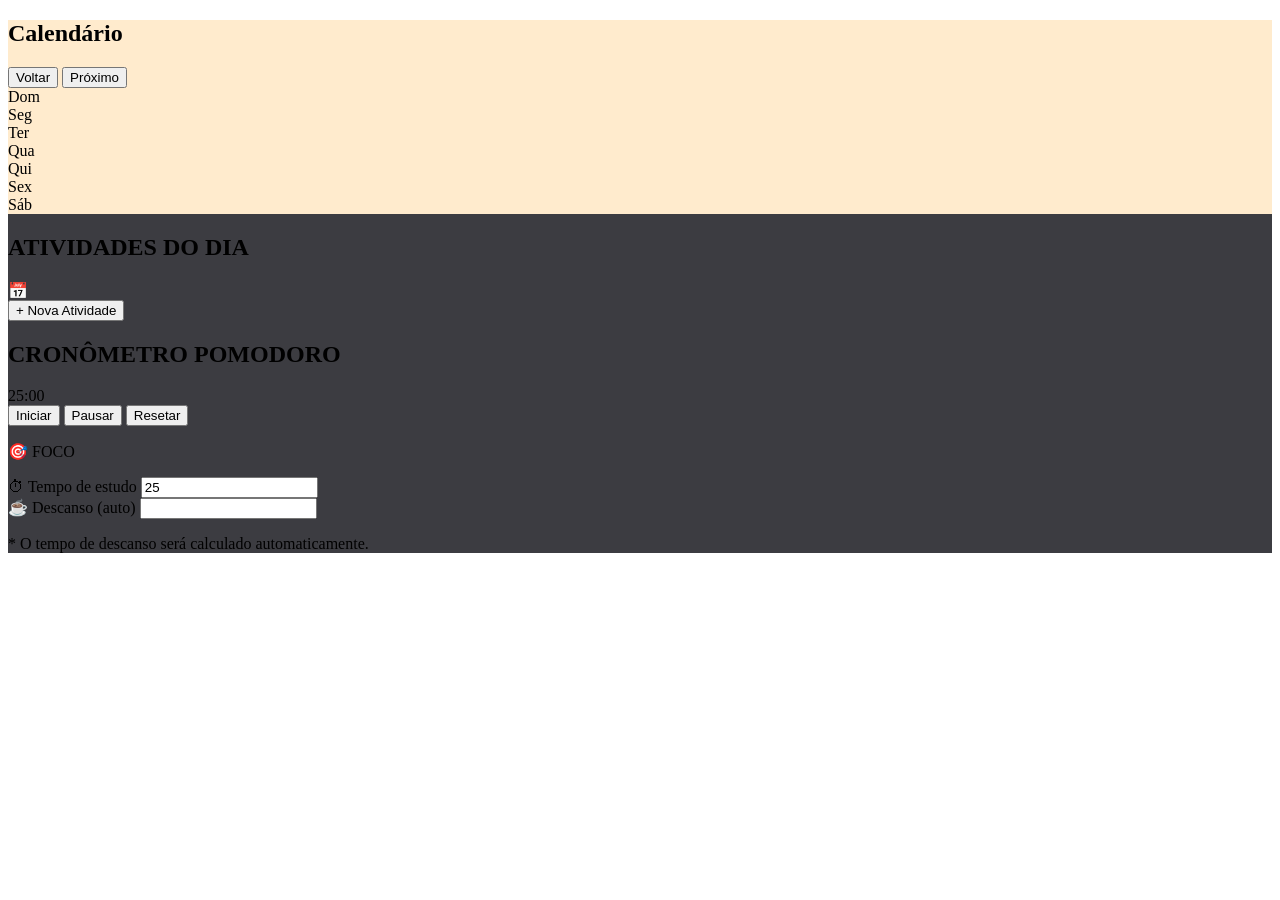
==== html/index.html @ 6248282a "HTML Cronometro" ====
<!DOCTYPE html>
<html lang="pt-br">

<head>
    <meta charset="UTF-8">
    <meta name="viewport" content="width=device-width, initial-scale=1.0">
    <link rel="stylesheet" type="text/css" href="../css/index.css">
    <title>AgendaFacil</title>
</head>

<body>
    <div id="main">
        <div id="calendario">
            <h2>Calendário</h2>
            <section id="mes_calendario">
            </section>
            <button id="voltar">Voltar</button>
            <button id="proximo">Próximo</button>

            <section id="dias_semana">
                <div>Dom</div>
                <div>Seg</div>
                <div>Ter</div>
                <div>Qua</div>
                <div>Qui</div>
                <div>Sex</div>
                <div>Sáb</div>
            </section>
            <section id="dias">
            </section>
        </div>
        <div id="atividades-dia">

            <section id="cabecalho-atividades">

                <h2 id="titulo-dia">ATIVIDADES DO DIA</h2>

                <div id="barra-superior">

                    <div id="data-atual">
                        <span id="icone-data">📅</span>
                        <span id="texto-data"></span>
                    </div>

                    <button id="btnNovaAtividade">+ Nova Atividade</button>

                </div>

            </section>

            <div id="listaAtividades">

            </div>

        </div>
        <div id="pomodoro">

            <h2>CRONÔMETRO POMODORO</h2>

            <div id="cronometro">

                <span id="tempo">25:00</span>

                <div id="botoes">
                    <button id="btnIniciar">Iniciar</button>
                    <button id="btnPausar">Pausar</button>
                    <button id="btnResetar">Resetar</button>
                </div>

                <p id="modoAtual">🎯 FOCO</p>
            </div>

            <div id="configuracoes">
                <div class="config">
                    <label for="tempoFoco">⏱ Tempo de estudo</label>
                    <input type="number" id="tempoFoco" min="1" value="25">
                </div>

                <div class="config">
                    <label for="tempoDescanso">☕ Descanso (auto)</label>

                    <input type="number" id="tempoDescanso" readonly>
                </div>
                <p id="observacao">* O tempo de descanso será calculado automaticamente.</p>
            </div>
        </div>
    </div>


</body>

</html>
---- css/index.css ----
#main{
    background-color: rgb(60, 60, 65);
}

#calendario{
    background-color: blanchedalmond;
}
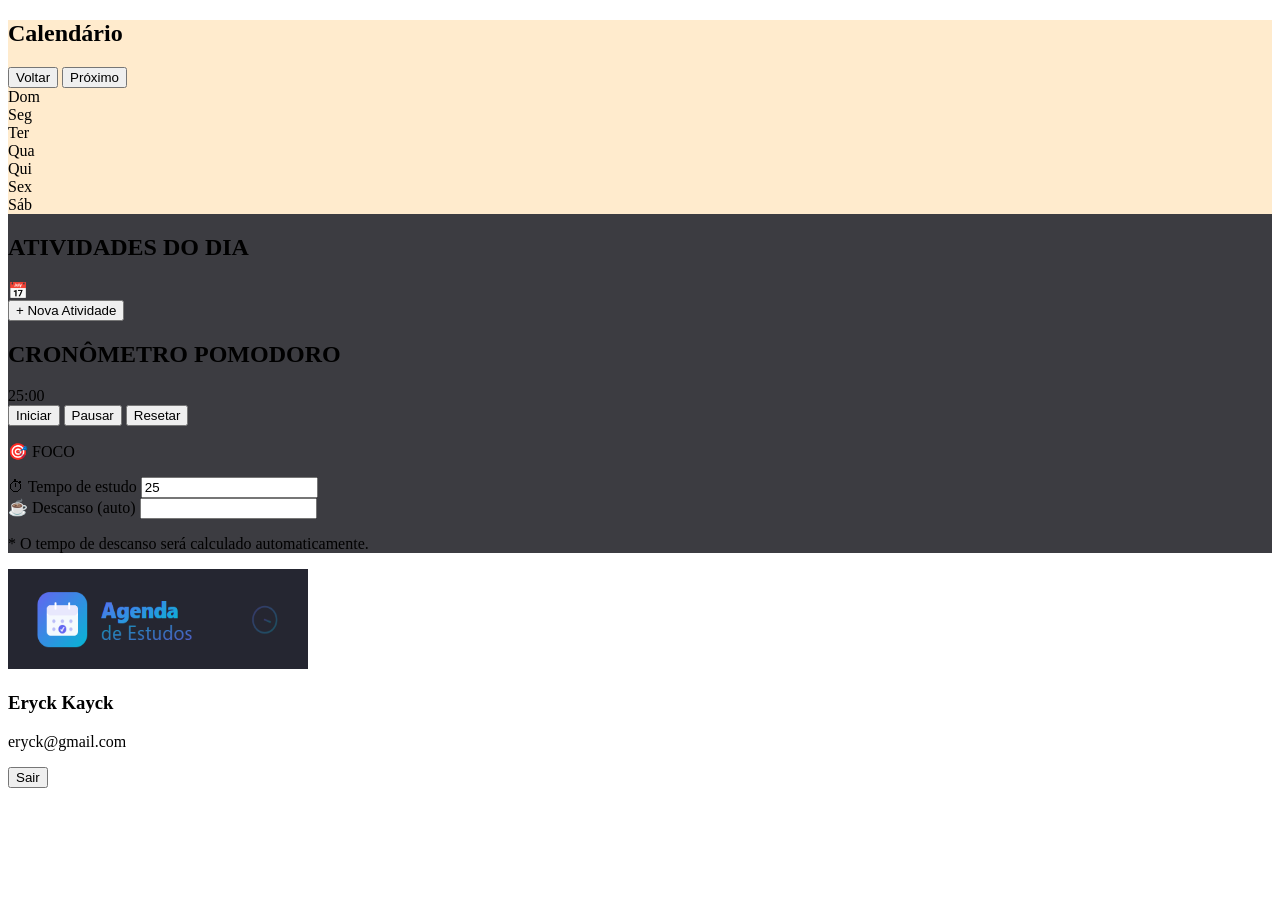
==== commit 74246a08: "Logo e profile do usuario adicionado" ====
--- a/html/index.html
+++ b/html/index.html
@@ -86,6 +86,15 @@
         </div>
     </div>
 
+    <div id="nav">
+        <img src="../img/agenda-de-estudos.png" alt="logo" width="300" height="100">
+        <section id="usuario">
+            <h3 id="nomeUsuario">Eryck Kayck</h3>
+            <p id="emailUsuario">eryck@gmail.com</p>
+            <button id="btnSair">Sair</button>
+        </section>
+    </div>
+
 
 </body>
 
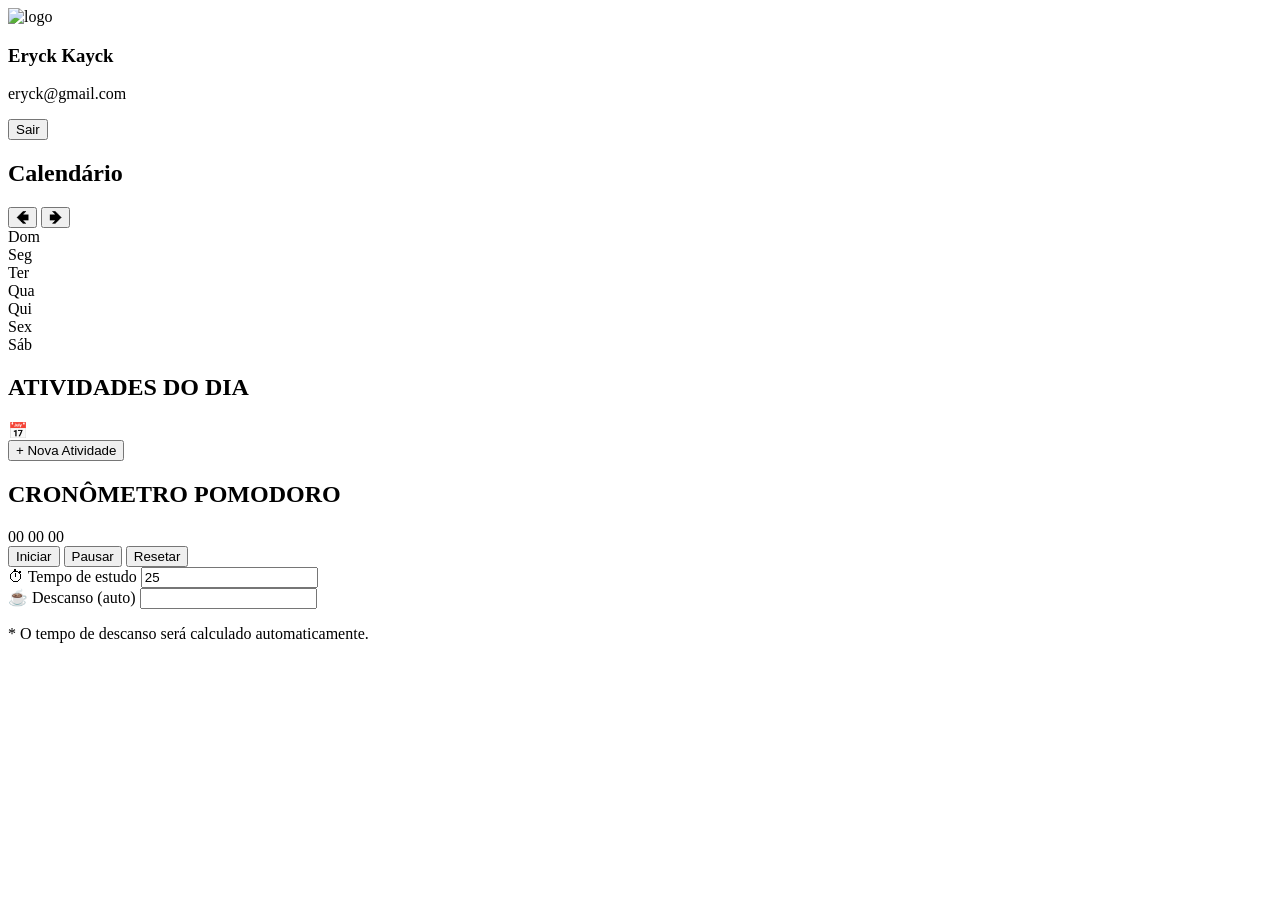
==== commit e670da09: "Uma nova organização de pastas para facilitar minhar vida" ====
--- a/html/index.html
+++ b/html/index.html
@@ -4,18 +4,33 @@
 <head>
     <meta charset="UTF-8">
     <meta name="viewport" content="width=device-width, initial-scale=1.0">
-    <link rel="stylesheet" type="text/css" href="../css/index.css">
-    <title>AgendaFacil</title>
+    <link rel="stylesheet" href="./css/main.css">
+    <title>AgendaEstudos</title>
 </head>
 
 <body>
+
+    <div id="nav">
+
+        <img src="./img/agenda_de_estudos.png" alt="logo" width="300" height="100">
+
+        <section id="usuario">
+            <h3 id="nomeUsuario">Eryck Kayck</h3>
+            <p id="emailUsuario">eryck@gmail.com</p>
+            <button id="btnSair">Sair</button>
+        </section>
+
+    </div>
+
     <div id="main">
+
         <div id="calendario">
             <h2>Calendário</h2>
-            <section id="mes_calendario">
-            </section>
-            <button id="voltar">Voltar</button>
-            <button id="proximo">Próximo</button>
+
+            <section id="mes_calendario"></section>
+
+            <button id="voltar">🢀</button>
+            <button id="proximo">🢂</button>
 
             <section id="dias_semana">
                 <div>Dom</div>
@@ -26,9 +41,10 @@
                 <div>Sex</div>
                 <div>Sáb</div>
             </section>
-            <section id="dias">
-            </section>
+
+            <section id="dias"></section>
         </div>
+
         <div id="atividades-dia">
 
             <section id="cabecalho-atividades">
@@ -42,35 +58,67 @@
                         <span id="texto-data"></span>
                     </div>
 
-                    <button id="btnNovaAtividade">+ Nova Atividade</button>
-
+                    <button id="btnNovaAtividade" type="button">+ Nova Atividade</button>
                 </div>
 
             </section>
 
-            <div id="listaAtividades">
+            <form id="formAtividade" hidden>
+
+                <div class="campos-atividade">
+
+                    <div class="campo">
+                        <label for="tituloAtividade">Título da atividade</label>
+                        <input id="tituloAtividade" type="text" required>
+                    </div>
+
+                    <div class="campo">
+                        <label for="descricaoAtividade">O que precisa fazer?</label>
+                        <textarea id="descricaoAtividade" required></textarea>
+                    </div>
+
+                    <div class="campo">
+                        <label for="dataAtividade">Data</label>
+                        <input id="dataAtividade" type="date" required>
+                    </div>
+
+                    <div class="campo">
+                        <label for="horaAtividade">Hora</label>
+                        <input id="horaAtividade" type="time" required>
+                    </div>
+
+                </div>
+
+                <div class="botoes-formulario">
+                    <button type="submit">Salvar atividade</button>
+                    <button id="btnCancelarAtividade" type="button">Cancelar</button>
+                </div>
+
+            </form>
+
+            <div id="listaAtividades"></div>
+
+        </div>
+
+        <div id="pomodoro">
+
+            <div id="cronometro">
+
+                <h2>CRONÔMETRO POMODORO</h2>
+                <span id="hora">00</span>
+                <span id="minuto">00</span>
+                <span id="segundo">00</span>
+
+                <div id="botoes">
+                    <button type="button" id="btnIniciar">Iniciar</button>
+                    <button type="button" id="btnPausar">Pausar</button>
+                    <button type="button" id="btnResetar">Resetar</button>
+                </div>
 
             </div>
 
-        </div>
-        <div id="pomodoro">
+            <div id="configuracoes">
 
-            <h2>CRONÔMETRO POMODORO</h2>
-
-            <div id="cronometro">
-
-                <span id="tempo">25:00</span>
-
-                <div id="botoes">
-                    <button id="btnIniciar">Iniciar</button>
-                    <button id="btnPausar">Pausar</button>
-                    <button id="btnResetar">Resetar</button>
-                </div>
-
-                <p id="modoAtual">🎯 FOCO</p>
-            </div>
-
-            <div id="configuracoes">
                 <div class="config">
                     <label for="tempoFoco">⏱ Tempo de estudo</label>
                     <input type="number" id="tempoFoco" min="1" value="25">
@@ -78,24 +126,19 @@
 
                 <div class="config">
                     <label for="tempoDescanso">☕ Descanso (auto)</label>
-
                     <input type="number" id="tempoDescanso" readonly>
                 </div>
+
                 <p id="observacao">* O tempo de descanso será calculado automaticamente.</p>
             </div>
         </div>
     </div>
+    <script src="./js/atividades.js"></script>
+    <script src="./js/cronometro.js"></script>
+    <script src="./js/calendario.js"></script>
+    <script src="./js/main.js"></script>
+</body>
 
-    <div id="nav">
-        <img src="../img/agenda-de-estudos.png" alt="logo" width="300" height="100">
-        <section id="usuario">
-            <h3 id="nomeUsuario">Eryck Kayck</h3>
-            <p id="emailUsuario">eryck@gmail.com</p>
-            <button id="btnSair">Sair</button>
-        </section>
-    </div>
+</html>
 
 
-</body>
-
-</html>
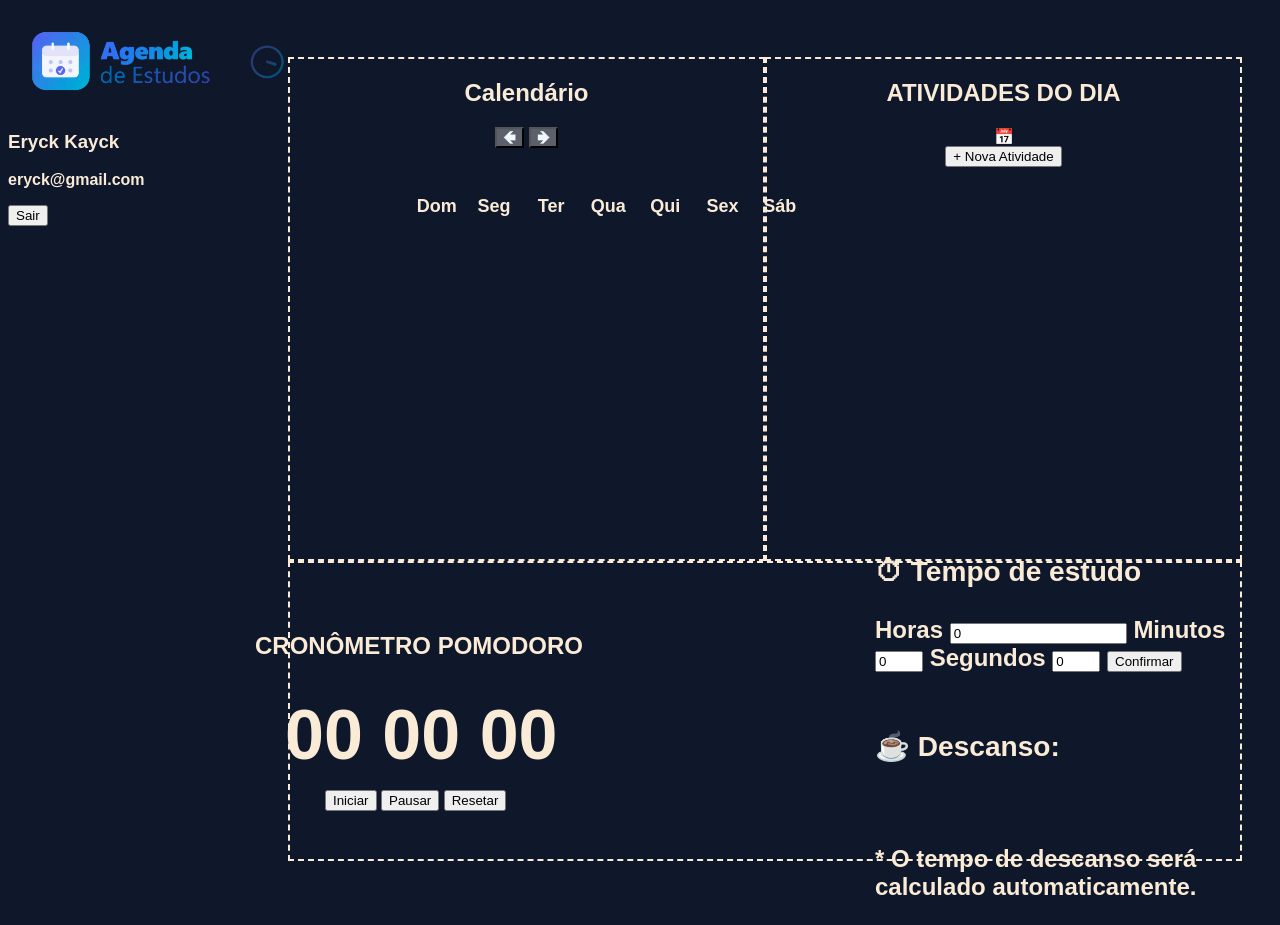
==== commit 1d2d0fa3: "cronometro finalizado" ====
--- a/html/index.html
+++ b/html/index.html
@@ -4,7 +4,7 @@
 <head>
     <meta charset="UTF-8">
     <meta name="viewport" content="width=device-width, initial-scale=1.0">
-    <link rel="stylesheet" href="./css/main.css">
+    <link rel="stylesheet" href="../css/main.css">
     <title>AgendaEstudos</title>
 </head>
 
@@ -12,7 +12,7 @@
 
     <div id="nav">
 
-        <img src="./img/agenda_de_estudos.png" alt="logo" width="300" height="100">
+        <img src="../img/agenda_de_estudos.png" alt="logo" width="300" height="100">
 
         <section id="usuario">
             <h3 id="nomeUsuario">Eryck Kayck</h3>
@@ -102,12 +102,14 @@
 
         <div id="pomodoro">
 
-            <div id="cronometro">
+            <form id="cronometro">
 
                 <h2>CRONÔMETRO POMODORO</h2>
-                <span id="hora">00</span>
-                <span id="minuto">00</span>
-                <span id="segundo">00</span>
+                <div id="tempo">
+                    <span id="hora">00</span>
+                    <span id="minuto">00</span>
+                    <span id="segundo">00</span>
+                </div>
 
                 <div id="botoes">
                     <button type="button" id="btnIniciar">Iniciar</button>
@@ -115,30 +117,41 @@
                     <button type="button" id="btnResetar">Resetar</button>
                 </div>
 
-            </div>
+            </form>
 
             <div id="configuracoes">
 
-                <div class="config">
-                    <label for="tempoFoco">⏱ Tempo de estudo</label>
-                    <input type="number" id="tempoFoco" min="1" value="25">
+                <div id="escolhaNumero">
+                    <h3>⏱ Tempo de estudo</h3>
+                    <label for="tempoHora">Horas</label>
+                    <input id="tempoHora" type="number" min="0" value="0">
+
+                    <label for="tempoMinuto">Minutos</label>
+                    <input id="tempoMinuto" type="number" min="0" max="59" value="0">
+
+                    <label for="tempoSegundo">Segundos</label>
+                    <input id="tempoSegundo" type="number" min="0" max="59" value="0">
+                    <button type="submit" id="btnConfirmarTempo">Confirmar</button>
+
                 </div>
 
-                <div class="config">
-                    <label for="tempoDescanso">☕ Descanso (auto)</label>
-                    <input type="number" id="tempoDescanso" readonly>
+                <div id="areaDescanso">
+                    <h3>☕ Descanso: </h3>
+                    <span id="tempoDescanso"></span>
+
                 </div>
 
                 <p id="observacao">* O tempo de descanso será calculado automaticamente.</p>
             </div>
         </div>
     </div>
-    <script src="./js/atividades.js"></script>
-    <script src="./js/cronometro.js"></script>
-    <script src="./js/calendario.js"></script>
-    <script src="./js/main.js"></script>
+    <script src="../js/atividades.js"></script>
+    <script src="../js/cronometro.js"></script>
+    <script src="../js/calendario.js"></script>
+    <script src="../js/main.js"></script>
 </body>
 
 </html>
 
 
+
--- a/css/main.css
+++ b/css/main.css
@@ -0,0 +1,167 @@
+body {
+    background-color: #0f172a;
+    color: antiquewhite;
+    font-family: Arial, Helvetica, sans-serif;
+    font-weight: bold;
+}
+
+
+#main {
+    padding: 30px;
+    margin-top: -199px;
+    margin-left: 250px;
+    display: grid;
+    grid-template-columns: 1fr 1fr;
+}
+
+#calendario,
+#atividades-dia {
+    height: 500px;
+    border-style: dashed;
+    border-width: 2px;
+    text-align: center;
+}
+
+#pomodoro {
+    grid-column: 1 / -1;
+    display: flex;
+    align-items: center;
+    justify-content: center;
+    gap: 120px;
+    width: 100%;
+    box-sizing: border-box;
+    height: 300px;
+    border-style: dashed;
+    border-width: 2px;
+}
+
+#usuario {
+    color: antiquewhite;
+}
+
+/*==========================================CSS CALENDARIO=======================================================*/
+#dias_semana {
+    display: grid;
+    grid-template-columns: repeat(7, 1fr);
+    text-align: center;
+    width: 100%;
+    max-width: 400px;
+    padding: 10%;
+    margin-left: 15%;
+    font-size: large;
+
+}
+
+#voltar,
+#proximo {
+    background-color: #5c606b;
+    color: aliceblue;
+}
+/*=============================================================================================================*/
+
+/*==========================================CSS POMODORO=======================================================*/
+#botoes {
+
+    margin-top: 0px;
+    margin-left: 70px;
+
+}
+
+#tempo {
+    display: block;
+    font-size: 70px;
+    font-weight: bold;
+    padding: 15px 30px;
+}
+
+#configuracoes {
+    flex: 0 0 400px;
+    margin: 0;
+    text-align: left;
+    font-size: x-large;
+    display: flex;
+    gap: 30px;
+    flex-direction: column;
+    align-items: flex-start;
+    margin-top: 30px;
+}
+
+#areaDescanso {
+    display: flex;
+    align-items: center;
+    gap: 10px;
+}
+#tempoDescanso{
+    margin-top: 6px;
+}
+
+#cronometro {
+    flex: 0 0 500px;
+    margin: 0;
+    text-align: left;
+}
+/*=============================================================================================================*/
+
+/*==========================================CSS ATIVIDADES DO DIA==============================================*/
+#formAtividade {
+    width: min(90%, 600px);
+    margin: 20px auto;
+}
+
+.campos-atividade {
+    display: grid;
+    grid-template-columns: 1fr 1fr;
+    gap: 16px;
+}
+
+.campo {
+    display: flex;
+    flex-direction: column;
+    gap: 6px;
+}
+
+.campo input,
+.campo textarea {
+    box-sizing: border-box;
+    width: 100%;
+    padding: 8px;
+}
+
+.campo textarea {
+    min-height: 80px;
+    resize: vertical;
+}
+
+.botoes-formulario {
+    display: flex;
+    justify-content: center;
+    gap: 10px;
+    margin-top: 16px;
+}
+
+#listaAtividades {
+    max-height: 350px;
+    overflow-y: auto;
+    overflow-x: hidden;
+    box-sizing: border-box;
+    padding: 10px;
+}
+
+.atividade {
+    border: 1px solid #4b5b78;
+    border-radius: 10px;
+    padding: 12px 16px;
+    margin: 10px auto;
+    max-width: 500px;
+    background-color: #172238;
+    text-align: left;
+}
+
+.atividade h3 {
+    margin: 0 0 8px;
+}
+
+.atividade p {
+    margin: 6px 0;
+}
+/*=============================================================================================================*/
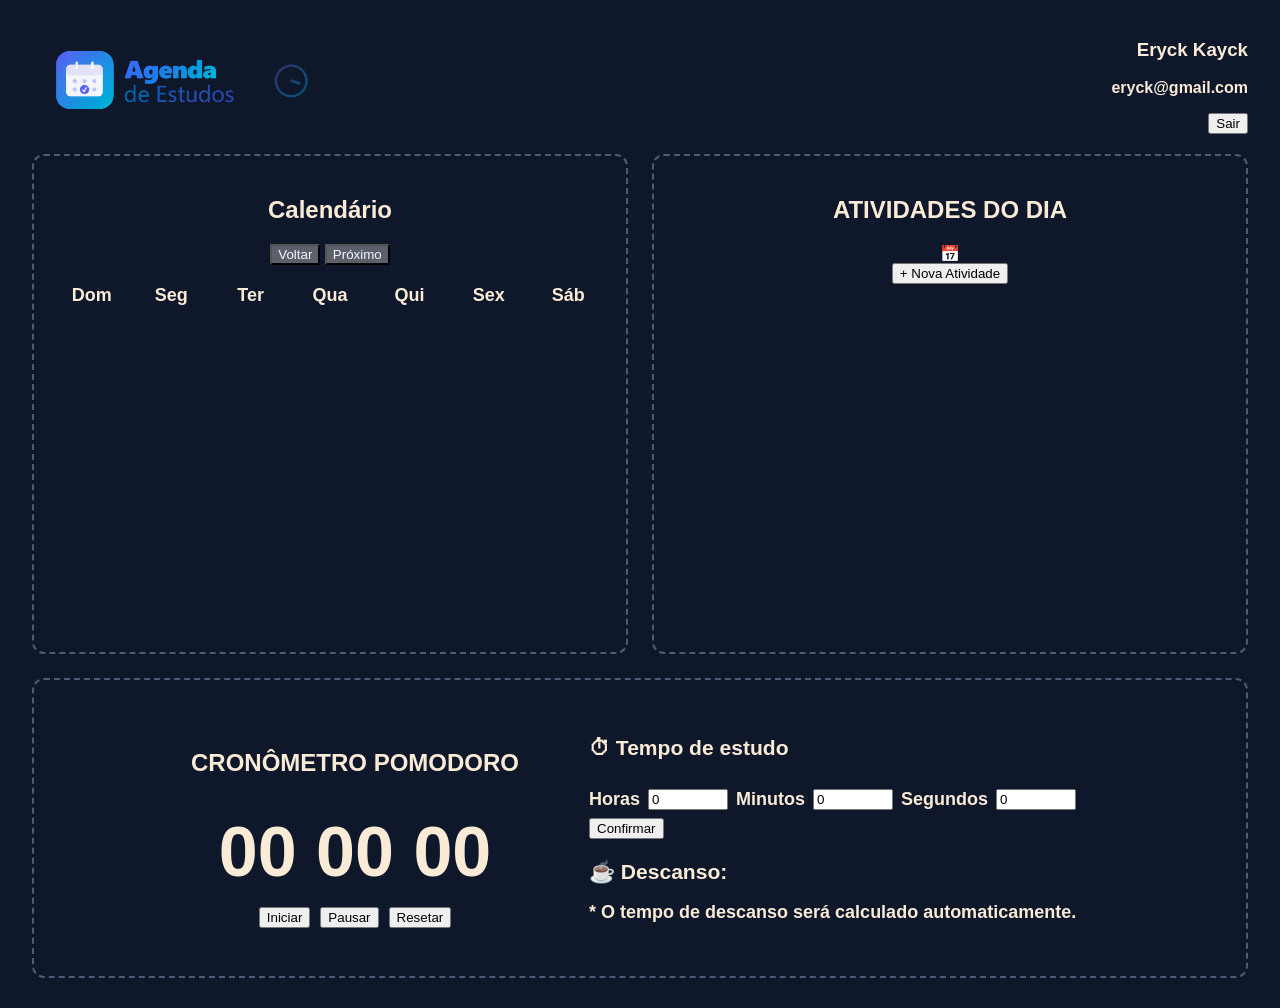
==== commit f653d795: "Padronização do CSS para qualquer tela" ====
--- a/html/index.html
+++ b/html/index.html
@@ -29,8 +29,8 @@
 
             <section id="mes_calendario"></section>
 
-            <button id="voltar">🢀</button>
-            <button id="proximo">🢂</button>
+            <button id="voltar">Voltar</button>
+            <button id="proximo">Próximo</button>
 
             <section id="dias_semana">
                 <div>Dom</div>
--- a/css/main.css
+++ b/css/main.css
@@ -3,53 +3,61 @@
     color: antiquewhite;
     font-family: Arial, Helvetica, sans-serif;
     font-weight: bold;
-}
-
+    margin: 0;
+}
+
+* {
+    box-sizing: border-box;
+}
+
+#nav {
+    width: 95%;
+    max-width: 1400px;
+    margin: 0 auto;
+    padding: 20px 0;
+    display: flex;
+    justify-content: space-between;
+    align-items: center;
+}
+
+#nav img {
+    width: 300px;
+    max-width: 55%;
+    height: auto;
+}
+
+#usuario {
+    color: antiquewhite;
+    text-align: right;
+}
 
 #main {
-    padding: 30px;
-    margin-top: -199px;
-    margin-left: 250px;
+    width: 95%;
+    max-width: 1400px;
+    margin: 0 auto 30px;
     display: grid;
     grid-template-columns: 1fr 1fr;
+    gap: 24px;
 }
 
 #calendario,
 #atividades-dia {
-    height: 500px;
-    border-style: dashed;
-    border-width: 2px;
+    min-width: 0;
+    min-height: 500px;
+    padding: 20px;
+    border: 2px dashed #4b5b78;
+    border-radius: 12px;
     text-align: center;
 }
 
-#pomodoro {
-    grid-column: 1 / -1;
-    display: flex;
-    align-items: center;
-    justify-content: center;
-    gap: 120px;
-    width: 100%;
-    box-sizing: border-box;
-    height: 300px;
-    border-style: dashed;
-    border-width: 2px;
-}
-
-#usuario {
-    color: antiquewhite;
-}
-
-/*==========================================CSS CALENDARIO=======================================================*/
+/* Calendário */
 #dias_semana {
     display: grid;
     grid-template-columns: repeat(7, 1fr);
-    text-align: center;
+    gap: 4px;
     width: 100%;
-    max-width: 400px;
-    padding: 10%;
-    margin-left: 15%;
+    margin-top: 20px;
     font-size: large;
-
 }
 
 #voltar,
@@ -57,54 +65,82 @@
     background-color: #5c606b;
     color: aliceblue;
 }
-/*=============================================================================================================*/
-
-/*==========================================CSS POMODORO=======================================================*/
-#botoes {
-
-    margin-top: 0px;
-    margin-left: 70px;
-
+
+/* Pomodoro */
+#pomodoro {
+    grid-column: 1 / 3;
+    min-width: 0;
+    min-height: 300px;
+    padding: 28px;
+    display: flex;
+    justify-content: center;
+    align-items: center;
+    gap: 70px;
+    border: 2px dashed #4b5b78;
+    border-radius: 12px;
+}
+
+#cronometro {
+    margin: 0;
+    text-align: center;
 }
 
 #tempo {
     display: block;
+    padding: 15px 0;
     font-size: 70px;
-    font-weight: bold;
-    padding: 15px 30px;
+    white-space: nowrap;
+}
+
+#botoes,
+.botoes-formulario {
+    display: flex;
+    justify-content: center;
+    flex-wrap: wrap;
+    gap: 10px;
+}
+
+#botoes {
+    margin: 0;
 }
 
 #configuracoes {
-    flex: 0 0 400px;
-    margin: 0;
-    text-align: left;
-    font-size: x-large;
-    display: flex;
-    gap: 30px;
-    flex-direction: column;
-    align-items: flex-start;
-    margin-top: 30px;
+    max-width: 500px;
+    font-size: large;
+}
+
+#escolhaNumero {
+    display: flex;
+    flex-wrap: wrap;
+    align-items: center;
+    gap: 8px;
+}
+
+#escolhaNumero h3 {
+    width: 100%;
+}
+
+#escolhaNumero input {
+    width: 80px;
 }
 
 #areaDescanso {
     display: flex;
+    flex-wrap: wrap;
     align-items: center;
     gap: 10px;
-}
-#tempoDescanso{
-    margin-top: 6px;
-}
-
-#cronometro {
-    flex: 0 0 500px;
-    margin: 0;
-    text-align: left;
-}
-/*=============================================================================================================*/
-
-/*==========================================CSS ATIVIDADES DO DIA==============================================*/
+    margin-top: 20px;
+}
+
+#areaDescanso h3,
+#tempoDescanso {
+    margin: 0;
+}
+
+/* Atividades do dia */
 #formAtividade {
-    width: min(90%, 600px);
+    width: 90%;
+    max-width: 600px;
     margin: 20px auto;
 }
 
@@ -118,11 +154,11 @@
     display: flex;
     flex-direction: column;
     gap: 6px;
+    text-align: left;
 }
 
 .campo input,
 .campo textarea {
-    box-sizing: border-box;
     width: 100%;
     padding: 8px;
 }
@@ -133,28 +169,25 @@
 }
 
 .botoes-formulario {
-    display: flex;
-    justify-content: center;
-    gap: 10px;
     margin-top: 16px;
 }
 
 #listaAtividades {
     max-height: 350px;
+    padding: 10px;
     overflow-y: auto;
     overflow-x: hidden;
-    box-sizing: border-box;
-    padding: 10px;
 }
 
 .atividade {
+    max-width: 500px;
+    margin: 10px auto;
+    padding: 12px 16px;
     border: 1px solid #4b5b78;
     border-radius: 10px;
-    padding: 12px 16px;
-    margin: 10px auto;
-    max-width: 500px;
     background-color: #172238;
     text-align: left;
+    overflow-wrap: break-word;
 }
 
 .atividade h3 {
@@ -164,4 +197,53 @@
 .atividade p {
     margin: 6px 0;
 }
-/*=============================================================================================================*/+
+/* Tablet e telas de notebook menores */
+@media (max-width: 900px) {
+    #main {
+        grid-template-columns: 1fr;
+    }
+
+    #pomodoro {
+        grid-column: auto;
+        flex-direction: column;
+        gap: 30px;
+    }
+}
+
+/* Celular */
+@media (max-width: 600px) {
+    #nav {
+        align-items: flex-start;
+        flex-direction: column;
+    }
+
+    #usuario {
+        text-align: left;
+    }
+
+    #calendario,
+    #atividades-dia,
+    #pomodoro {
+        min-height: 0;
+        padding: 16px;
+    }
+
+    .campos-atividade {
+        grid-template-columns: 1fr;
+    }
+
+    #tempo {
+        font-size: 52px;
+    }
+
+    #escolhaNumero {
+        align-items: stretch;
+        flex-direction: column;
+    }
+
+    #escolhaNumero input,
+    #escolhaNumero button {
+        width: 100%;
+    }
+}
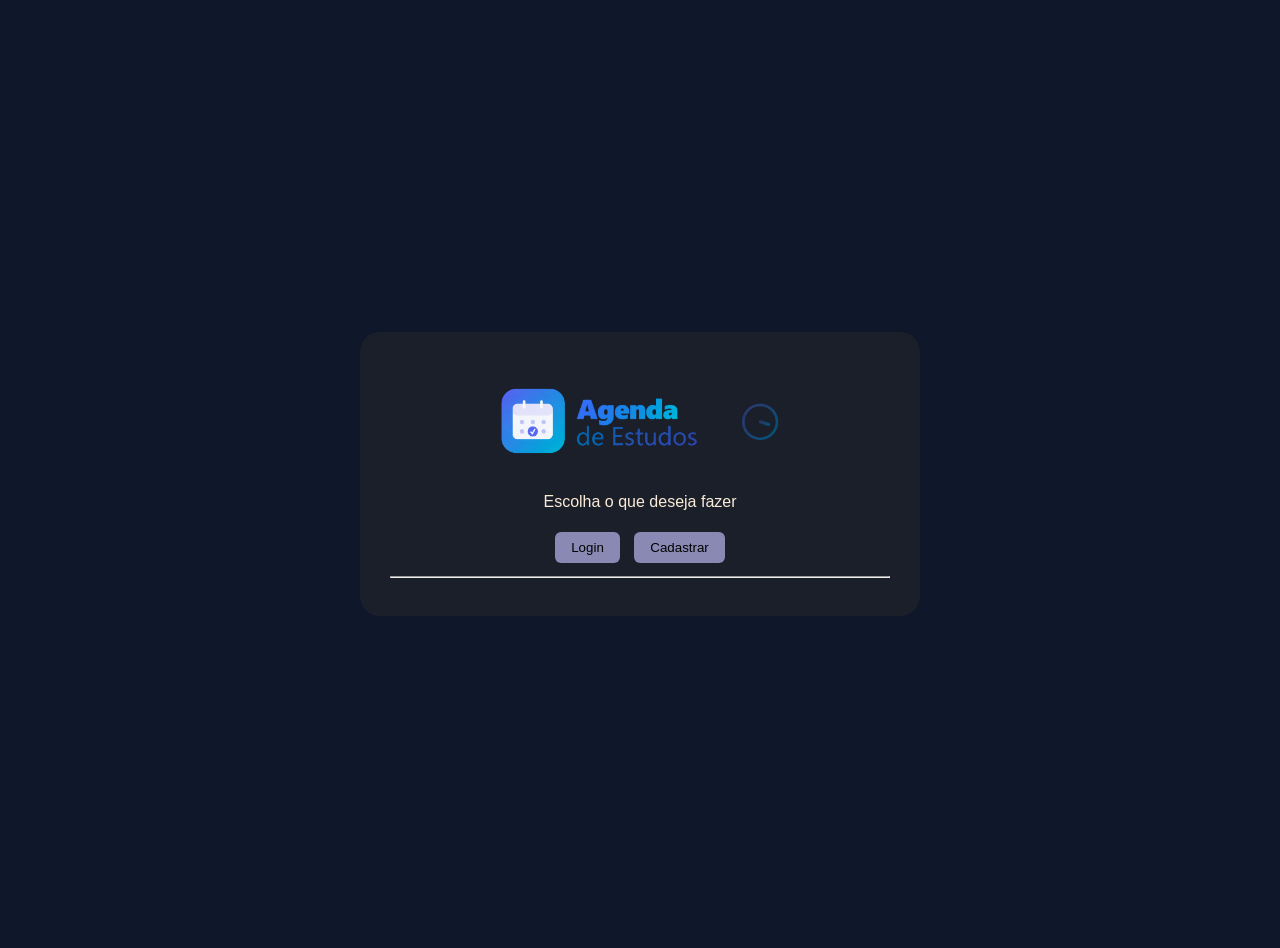
==== commit 309779f5: "Login finalizado" ====
--- a/html/index.html
+++ b/html/index.html
@@ -15,9 +15,9 @@
         <img src="../img/agenda_de_estudos.png" alt="logo" width="300" height="100">
 
         <section id="usuario">
-            <h3 id="nomeUsuario">Eryck Kayck</h3>
-            <p id="emailUsuario">eryck@gmail.com</p>
-            <button id="btnSair">Sair</button>
+            <h3 id="nomeUsuario"></h3>
+            <p id="emailUsuario"></p>
+            <button id="btnSair" type="button">Sair</button>
         </section>
 
     </div>
--- a/css/main.css
+++ b/css/main.css
@@ -4,10 +4,6 @@
     font-family: Arial, Helvetica, sans-serif;
     font-weight: bold;
     margin: 0;
-}
-
-* {
-    box-sizing: border-box;
 }
 
 #nav {
@@ -51,19 +47,48 @@
 }
 
 /* Calendário */
-#dias_semana {
-    display: grid;
-    grid-template-columns: repeat(7, 1fr);
-    gap: 4px;
-    width: 100%;
-    margin-top: 20px;
-    font-size: large;
+#mes_calendario {
+    margin: 16px 0;
+    font-size: 20px;
+    text-transform: capitalize;
 }
 
 #voltar,
 #proximo {
+    padding: 8px;
+    border: 0;
     background-color: #5c606b;
     color: aliceblue;
+    cursor: pointer;
+}
+
+#dias_semana,
+#dias {
+    display: flex;
+    flex-wrap: wrap;
+}
+
+#dias_semana {
+    margin: 18px 0 8px;
+}
+
+#dias_semana div,
+#dias .dia-calendario,
+#dias .dia-vazio {
+    display: flex;
+    width: 14.28%;
+    height: 40px;
+    align-items: center;
+    justify-content: center;
+}
+
+.dia-calendario.dia-hoje {
+    border: 1px solid #93c5fd;
+}
+
+.dia-calendario.dia-com-atividade {
+    background-color: #fbbf24;
+    color: #0f172a;
 }
 
 /* Pomodoro */
@@ -211,39 +236,3 @@
     }
 }
 
-/* Celular */
-@media (max-width: 600px) {
-    #nav {
-        align-items: flex-start;
-        flex-direction: column;
-    }
-
-    #usuario {
-        text-align: left;
-    }
-
-    #calendario,
-    #atividades-dia,
-    #pomodoro {
-        min-height: 0;
-        padding: 16px;
-    }
-
-    .campos-atividade {
-        grid-template-columns: 1fr;
-    }
-
-    #tempo {
-        font-size: 52px;
-    }
-
-    #escolhaNumero {
-        align-items: stretch;
-        flex-direction: column;
-    }
-
-    #escolhaNumero input,
-    #escolhaNumero button {
-        width: 100%;
-    }
-}
